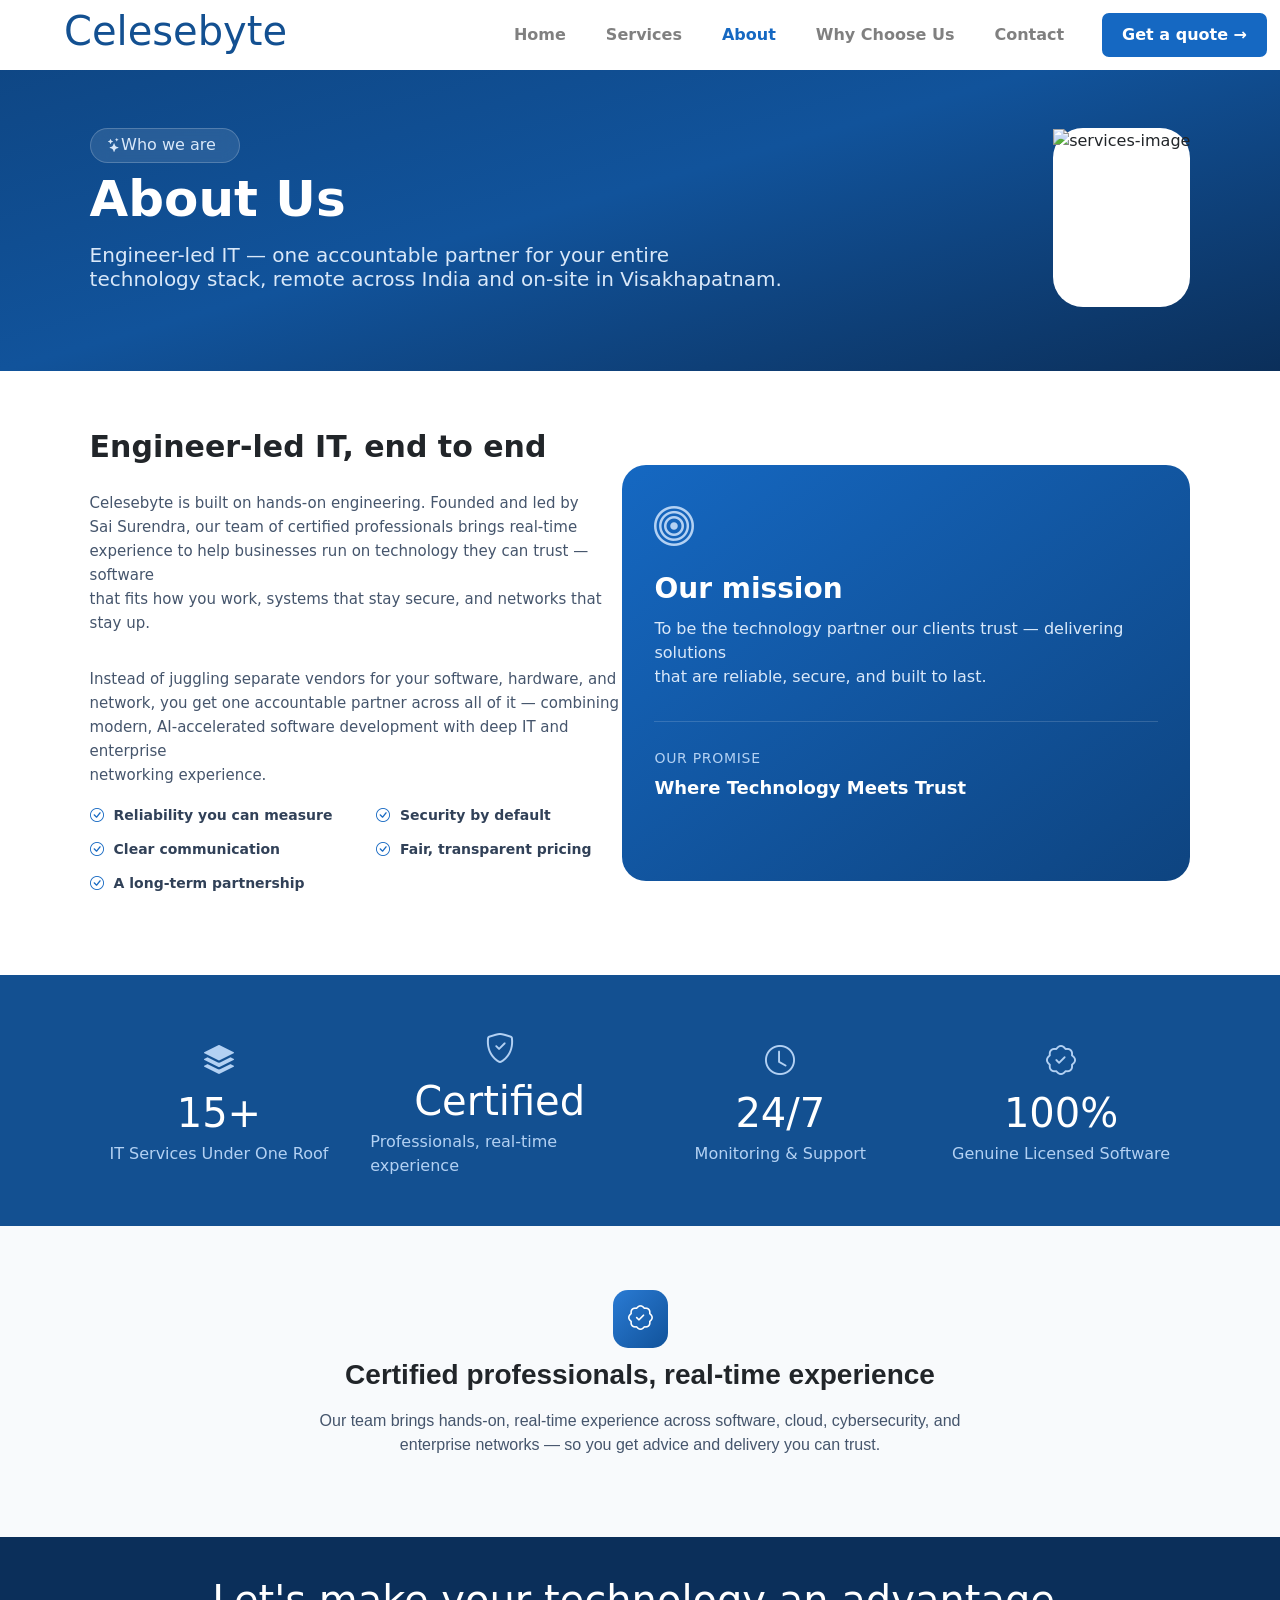
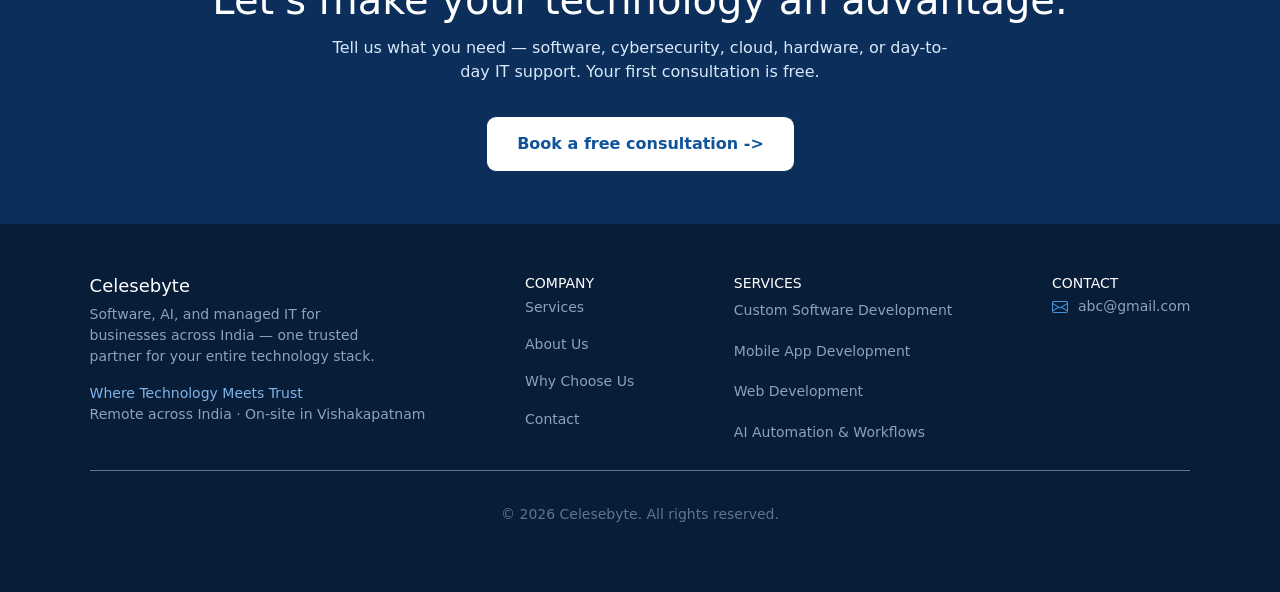
==== template/about.html @ 97312876 "Initial commit - Celesebyte website" ====
<!DOCTYPE html>
<html lang="en">
<head>
    <meta charset="UTF-8">
    <meta name="viewport" content="width=device-width, initial-scale=1.0">
    <title>Celesebyte</title>
    <link rel="stylesheet" href="../static/css/common.css">
    <link rel="stylesheet" href="../static/css/about.css">
    <link rel="stylesheet" href="https://cdnjs.cloudflare.com/ajax/libs/font-awesome/6.7.2/css/all.min.css">
    <link rel="stylesheet" href="https://cdn.jsdelivr.net/npm/bootstrap-icons@1.13.1/font/bootstrap-icons.min.css">
    <link rel="stylesheet" href="https://cdn.jsdelivr.net/npm/bootstrap@5.3.8/dist/css/bootstrap.min.css" >
</head>
<body>
    <!-- Common Navbar -->
    <div id="navbar"></div>
    <section class="about-sec1">
        <div class="what-we-are">
            <div class="about-content">
                <div class="about-us">
                    <i class="bi bi-stars"></i>
                    <h6>Who we are</h6>
                </div>  
                <h1>About Us</h1>
                <p>Engineer-led IT — one accountable partner for your entire <br>technology stack, remote across India and on-site in Visakhapatnam.</p>
            </div>
            <div class="about-image">
                <img src="https://bluerang.in/img/about-team.svg" alt="services-image" height="600vh">
            </div>
        </div>
    </section>
    <section class="about-sec2">
        <div class="about-sec2-whole">
            <div class="normal-content">
                <h3>Engineer-led IT, end to end</h3>
                <p class="about-sec2-p">Celesebyte is built on hands-on engineering. Founded and led by <br>Sai Surendra, our team of certified professionals brings real-time <br>experience to help businesses run on technology they can trust — software <br>that fits how you work, systems that stay secure, and networks that stay up.</p>
                <p class="about-sec2-p2">Instead of juggling separate vendors for your software, hardware, and <br>network, you get one accountable partner across all of it — combining <br>modern, AI-accelerated software development with deep IT and enterprise <br>networking experience.</p>
                <ul class="list-items">
                    <li><i class="bi bi-check-circle"></i><span>Reliability you can measure</span></li>
                    <li><i class="bi bi-check-circle"></i><span>Security by default</span></li>
                    <li><i class="bi bi-check-circle"></i><span>Clear communication</span></li>
                    <li><i class="bi bi-check-circle"></i><span>Fair, transparent pricing</span></li>
                    <li><i class="bi bi-check-circle"></i><span>A long-term partnership</span></li>
                </ul>
            </div>
            <div class="color-content">
                <i class="bi bi-bullseye"></i>
                <h3>Our mission</h3>
                <p class="color-content-p">To be the technology partner our clients trust — delivering solutions <br>that are reliable, secure, and built to last.</p>
                <div class="our-promise">
                    <p class="our-promise-p">OUR PROMISE</p>
                    <p class="our-promise-p1">Where Technology Meets Trust</p>
                </div>
            </div>
        </div>
        
    </section>
    <section class="about-sec3">
        <div class="about-sec3-whole">
            <div class="sec3-items">
                <i class="bi bi-stack sec3-icons"></i>
                <h1>15+</h1>
                <p>IT Services Under One Roof</p>
            </div>
            <div class="sec3-items">
                <i class="bi bi-shield-check sec3-icons"></i>
                <h1>Certified</h1>
                <p>Professionals, real-time experience</p>
            </div>
            <div class="sec3-items">
                <i class="bi bi-clock sec3-icons"></i>
                <h1>24/7</h1>
                <p>Monitoring & Support</p>
            </div>
            <div class="sec3-items">
                <i class="bi bi-patch-check sec3-icons"></i>
                <h1>100%</h1>
                <p>Genuine Licensed Software</p>
            </div>
        </div>
    </section>
    <section class="about-sec4">
        <div class="about-sec4-whole">
            <div class="sec4-icon">
                <i class="bi bi-patch-check"></i>
            </div>
            <h3>Certified professionals, real-time experience</h3>
            <p>Our team brings hands-on, real-time experience across software, cloud, cybersecurity, and <br>enterprise networks — so you get advice and delivery you can trust.</p>
        </div>
    </section>
    <section class="about-sec5">
        <div class="about-sec5-whole">
            <h1>Let's make your technology an advantage.</h1>
            <p>Tell us what you need — software, cybersecurity, cloud, hardware, or day-to-<br>day IT support. Your first consultation is free.</p>
            <a href="contact.html">Book a free consultation -> </a>
        </div>
    </section>
    <!-- Common Footer -->
    <div id="footer"></div>
    <script src="../static/js/common.js"></script>
</body>
---- static/css/common.css ----
.Navbar {
    position: fixed;
    width: 100%;
    z-index: 1000;
    left: 0;
    top: 0;
    background-color: white;
    display: flex;
    flex-direction: row;
    align-items: center;
    justify-content: space-between;
    margin: 0;
    padding: 0;
    box-sizing: border-box;
}

.nav-logo{
    color: #135091;
    display: flex;
    justify-content: flex-end;
    align-items: flex-start;
    font-weight: bold;
    margin-left: 5%;
}

.nav-items {
    list-style: none;
    display: flex;
    flex-direction: row;
    align-items: center;
    justify-content: space-between;
    gap: 10px;
    padding: 10px;
    margin: 0;
}

.nav-items li {
    padding: 0;
    white-space: nowrap;
}

.nav-items li a {
    display: block;
    font-size: 16px;
    color: grey;
    padding: 10px 15px;
    font-weight: 600;
    text-decoration: none;
    white-space: nowrap;
}

.nav-items li a.nav-btn {
    background-color: rgb(21, 104, 194);
    color: rgb(255, 255, 255);
    border-left-color: rgb(255, 255, 255);
    border-left-style: solid;
    border-right-color: rgb(255, 255, 255);
    border-right-style: solid;
    border-top-color: rgb(255, 255, 255);
    border-top-style: solid;
    border-bottom-color: rgb(255, 255, 255);
    border-bottom-style: solid;
    padding: 10px 20px;
    border-radius: 10px;
    margin-left: 10px;
    transition: 0.3s;
}

.nav-items li a.nav-btn:hover{
    background-color: rgba(19, 80, 145);
    color: rgb(255, 255, 255);
    transform: translateY(-5px);
}

.nav-items li a:hover{
    background-color: #72b2f7;
    color: #135091;
    border-radius: 10px;
}

.nav-items li a.active{
    color: rgb(21, 104, 194);
}

/* Hamburger menu */

.menu-toggle {
    display: none;
    background: none;
    border: none;
    color: #135091;
    font-size: 27px;
    cursor: pointer;
    margin-right: 5%;
}

footer{
    background-color: rgb(8, 29, 56);
    padding-top: 4%;
    padding-bottom: 4%;
}

.sec10-whole{
    padding-left: 7%;
    padding-right: 7%;
    display: flex;
    flex-direction: column;
    align-items: center;
}

.sec10-grids{
    display: flex;
    flex-direction: row;
    width: 100%;
    gap: 30px;
    justify-content: space-between;
}

.sec10-grid1{
    display: flex;
    flex-direction: column;
}

.sec10-grid1 h3{
    font-size: 18px;
    color: white;
}

.sec10-grid1 p{
    color: oklch(0.704 0.04 256.788);
    font-size: 14px;
    margin-top: 0px;
}

.sec10-grid1 span{
    color: rgb(128, 179, 234);
    font-size: 14px;
    margin-top: 0px;
}

.sec10-grid2{
    display: flex;
    flex-direction: column;
    text-align: start;
    
}

.sec10-grid2 h3{
    color: white;
    font-size: 14px;
    margin-bottom: 0px;
    display: block;
}

.sec10-grid2 ul{
    list-style-type: none;
    list-style-position: outside;
    display: block;
    padding: 0;
}

.sec10-grid2 li a{
    /* list-style-position: inside; */
    cursor: pointer;
    color: oklch(0.704 0.04 256.788);
    font-size: 14px;
    padding-bottom: 10px;
    line-height: 24px;
    list-style-type: none;
    list-style-position: outside;
    text-decoration: none;
    display: flex;
    flex-direction: column;
    justify-content: flex-start;
    transition: 0.15s;
    margin-top: 3%;
}

.sec10-grid2 li a:hover{
    /* list-style-position: inside; */
    cursor: pointer;
    color: white;
}

.sec10-grid3{
    display: flex;
    flex-direction: column;
    text-align: start;
}

.sec10-grid3 h3{
    color: white;
    font-size: 14px;
    margin-bottom: 0px;
    display: block;
}

.gmail{
    list-style-type: none;
    list-style-position: outside;
    display: flex;
    flex-direction: row;
    margin-top: 3%;
}

.gmail i{
    padding-right: 10px;
    color: rgb(77, 148, 224);
}

.gmail p{
    color: oklch(0.704 0.04 256.788);
    font-size: 14px;
}

.copyrights{
    color: oklch(0.554 0.046 257.417);
    font-size: 14px;
    padding-top: 3%;
    border-top: 1px solid oklch(0.554 0.046 257.417);
    width: 100%;
    text-align: center;
}

/* =================================
   TABLET RESPONSIVE DESIGN
   768px - 1024px
================================= */

@media screen and (max-width: 1024px) {
    /* Navbar */
    /* .nav-logo {
        margin-left: 2%;
    } */

    .nav-logo h1 {
        font-size: 26px;
    }

    .nav-items {
        margin-right: 1%;
        padding: 5px;
    }

    .nav-items li a {
        padding: 8px 10px;
        font-size: 14px;
    }

    .nav-btn {
        padding: 9px 12px;
        font-size: 13px;
    }
    /* Footer */
    .sec10-grids {
        display: grid;
        grid-template-columns: repeat(2, 1fr);
        gap: 30px;
    }
}

/* =================================
   MOBILE RESPONSIVE DESIGN
   480px - 767px
================================= */

@media screen and (max-width: 767px) {
    .Navbar {
        display: flex;
        flex-direction: row;
        justify-content: space-between;
        align-items: center;
        padding: 10px 5%;
        box-sizing: border-box;
    }

    .nav-logo {
        margin-left: 0;
    }

    .nav-logo h1 {
        font-size: 24px;
        margin: 0;
    }

    .menu-toggle {
        display: block;
        margin-left: auto;
        margin-right: 0;
        order: 2;
    }

    .Navbar nav {
        order: 3;
    }

    .nav-items {
        display: none;
        position: absolute;
        top: 100%;
        left: 0;
        width: 100%;
        flex-direction: column;
        align-items: center;
        background-color: white;
        margin: 0;
        padding: 15px 0;
        gap: 15px;
        box-shadow: 0 5px 10px rgba(0,0,0,0.1);
    }

    .nav-items.active {
        display: flex;
    }

    .nav-items li {
        list-style: none;
        width: 100%;
        text-align: center;
    }

    .nav-items li a {
        display: block;
        font-size: 15px;
        padding: 10px;
    }

    .nav-btn {
        margin: 0;
        font-size: 13px;
    }
    /* Footer */
    .sec10-whole {
        padding-left: 5%;
        padding-right: 5%;
    }

    /* Footer on mobile */
    .sec10-grids {
        grid-template-columns: 1fr;
        gap: 25px;
    }

    .sec10-grid1 p,
    .sec10-grid2 li a,
    .gmail p {
        font-size: 12px;
    }

    .copyrights {
        font-size: 12px;
    }
}
---- static/css/about.css ----
.about-sec1{
    background: linear-gradient(to right bottom in oklab, rgb(14, 68, 128) 0%, rgb(17, 83, 155) 50%, rgb(11, 47, 90) 100%);
    padding-left: 7%;
    padding-right: 7%;
    padding-top: 10%;
    padding-bottom: 5%;
}

.what-we-are{
    display: flex;
    flex-direction: row;
    justify-content: space-between;
}

.about-content{
    display: flex;
    flex-direction: column;
    justify-content: center;
}

.about-image{
    background-color: white;
    border-radius: 30px;
}

.about-us{
    display: flex;
    flex-direction: row;
    align-items:start;
    justify-content: start;
    background-color: oklab(0.999994 0.0000455678 0.0000200868 / 0.1);
    border-bottom: 1px solid oklab(0.999994 0.0000455678 0.0000200868 / 0.2);
    border-top: 1px solid oklab(0.999994 0.0000455678 0.0000200868 / 0.2);
    border-left: 1px solid oklab(0.999994 0.0000455678 0.0000200868 / 0.2);
    border-right: 1px solid oklab(0.999994 0.0000455678 0.0000200868 / 0.2);
    backdrop-filter: blur(8px);
    color: rgb(217, 232, 249);
    font-size: 14px;
    font-weight: 500;
    line-height: 20px;
    padding-top: 6px;
    padding-left: 16px;
    border-radius: 20px;
    box-sizing: border-box;
    width: 150px;
}

.about-content h1{
    color: white;
    margin-top: 20px;
    font-size: 50px;
    font-weight: 700;
    line-height: 32px;
} 

.about-content p{
    color: rgb(217, 232, 249);
    display: block;
    margin-top: 20px;
    font-size: 20px;
    line-height: 24px;
    font-weight: 500px;
}

.about-sec2{
    background-color: white;
    padding-left: 7%;
    padding-right: 7%;
    padding-top: 5%;
    padding-bottom: 5%;
}

.about-sec2-whole{
    display: flex;
    flex-direction: row;
    justify-content: space-between;
}

.normal-content{
    display: flex;
    flex-direction: column;
}

.normal-content h3{
    font-size: 30px;
    font-weight: 700;
    line-height: 24px;
}

.about-sec2-p{
    font-size: 15px;
    color: oklch(0.446 0.043 257.281);
    margin-top: 24px;
    line-height: 24px;
}

.about-sec2-p2{
    font-size: 15px;
    color: oklch(0.446 0.043 257.281);
    margin-top: 16px;
    line-height: 24px;
}

.list-items{
    text-decoration: none;
    list-style: none;
    display: grid;
    grid-template-columns: repeat(2,1fr);
    row-gap: 10px;
    column-gap: 40px;
    padding-left: 0px;
}

.list-items li{
    display: flex;
    column-gap: 10px;
    row-gap: 10px   ;
    color: oklch(0.372 0.044 257.287);
    text-decoration: none;
    text-align: left;
    line-height: 24px;
    font-size: 14px;
    font-weight: 600;
}

.list-items li i{
    color: rgb(21, 104, 194);
    font-weight: 900;    
}

.color-content{
    background: linear-gradient(to right bottom in oklab, rgb(21, 104, 194) 0%, rgb(14, 68, 128) 100%);
    border-radius: 24px;
    border-top: 0px solid white;
    border-bottom: 0px solid white;
    border-left: 0px solid white;
    border-right: 0px solid white;
    padding: 32px 32px;
    margin-top: 30px;
    margin-bottom: 30px;
}

.color-content i{
    color: rgb(179, 209, 243);
    font-size: 40px;
}

.color-content h3{
    color: rgb(255, 255, 255);
    margin-top: 16px;
    font-weight: 700;
    line-height: 32px;
}

.color-content-p{
    color: rgb(217, 232, 249);
    line-height: 24px;
    margin-top: 12px;
}

.our-promise{
    color: rgb(255, 255, 255);
    margin-top: 32px;
    padding-top: 24px;
    border-top: 1px solid oklab(0.999994 0.0000455678 0.0000200868 / 0.15);
}

.our-promise-p{
    color: rgb(179, 209, 243);
    font-size: 14px;
    font-weight: 400;
    letter-spacing: 0.7px;
    line-height: 24px;
    margin-bottom: 0px;
}

.our-promise-p1{
    color: white;
    font-size: 18px;
    font-weight: 600;
    line-height: 28px;
    margin-top: 4px;
    margin-bottom: 0px;
}

.about-sec3{
    background-color: rgba(19, 80, 145);
    padding-top: 4%;
    padding-bottom: 3%;
}

.about-sec3-whole{
    display: grid;
    grid-template-columns: repeat(4, 1fr);
    /* margin-top: 5%; */
    gap: 2%;
    /* width: 100%; */
    padding-bottom: 10px;
    padding-left: 7%;
    padding-right: 7%;
}

.sec3-items{
    display: flex;
    flex-direction: column;
    justify-content: center;
    align-items: center;
}

.sec3-icons{
    color: rgb(179, 209, 243);
    font-size: 30px;
    margin-bottom: 0px;
}

.sec3-items h1{
    color: white;
    margin-top: 2%;
    margin-bottom: 0px;
}

.sec3-items p{
    color: rgb(179, 209, 243);
    line-height: 24px;
    font-weight: 500;
    margin-top: 2%;
    margin-bottom: 0px;
}

.about-sec4{
    background-color: oklch(0.984 0.003 247.858);
    padding-bottom: 64px;
    padding-top: 64px;
}

.about-sec4-whole{
    padding-left: 7%;
    padding-right: 7%;
    display: flex;
    flex-direction: column;
    align-items: center;
    text-align: center;
}

.sec4-icon{
    background: linear-gradient(to right bottom in oklab, rgb(42, 123, 212) 0%, rgb(17, 83, 155) 100%);
    border-top: 0px solid white;
    border-right: 0px solid white;
    border-bottom: 0px solid white;
    border-left: 0px solid white;
    color: rgb(255, 255, 255);
    font-size: 25px;
    padding: 10px 15px;
    border-radius: 15px;
    margin-bottom: 0px;
}

.about-sec4-whole h3{
    margin-top: 10px;
    font-family: sans-serif;
    font-weight: 600;
}

.about-sec4-whole p{
    margin-top: 10px;
    font-family: sans-serif;
    color: oklch(0.446 0.043 257.281);
    font-weight: 500;
}

.about-sec5{
   background-color: rgb(11, 47, 90);
   padding-top: 4%;
   padding-bottom: 4%;
}

.about-sec5-whole{
    display: flex;
    flex-direction: column;
    align-items: center;
    padding-left: 7%;
    padding-right: 7%;
}

.about-sec5-whole h1{
    color: white;
    line-height: 24px;
}

.about-sec5-whole p{
    color: rgb(217, 232, 249);
    margin-top: 16px;
    text-align: center;
}

.about-sec5-whole a{
    background-color: white;
    border-top: 1px solid rgb(11, 47, 90);
    border-bottom: 1px solid rgb(11, 47, 90);
    border-left: 1px solid rgb(11, 47, 90);
    border-right: 1px sold rgb(11, 47, 90);
    border-radius: 10px 10px;
    padding: 15px 30px;
    margin-top: 16px;
    color: rgb(17, 83, 155);
    text-decoration: none;
    display: inline-flex;
    font-weight: bold;
    /* transition: 0.3 ease; */
    transition-duration: 0.15s;
}

.about-sec5-whole a:hover{
    transform: translateY(-5px);
}

.about-founder{
    padding-top: 5%;
    padding-bottom: 5%;
    background-color: rgb(255, 255, 255);
}

.founder-whole{
    margin-left: 7%;
    margin-right: 7%;
    padding: 40px 40px;
}

.founder-divide{
    display: flex;
    flex-direction: row;
    align-items: start;
    border-top: 1px solid oklch(0.929 0.013 255.508);
    border-bottom: 1px solid oklch(0.929 0.013 255.508);
    border-left: 1px solid oklch(0.929 0.013 255.508);
    border-right: 1px solid oklch(0.929 0.013 255.508);
    padding: 3% 3%;
    margin-left: 18%;
    margin-right: 18%;
    row-gap: 32px;
    column-gap: 32px;

}

.founder-sec1{
    background: linear-gradient(to right bottom in oklab, rgb(42, 123, 212) 0%, rgb(17, 83, 155) 100%);
    padding: 20px 20px;
    border-radius: 50px;
    color: white;
    font-size: 30px;
    font-weight: 700;
    justify-content: center;
    line-height: 36px;
}
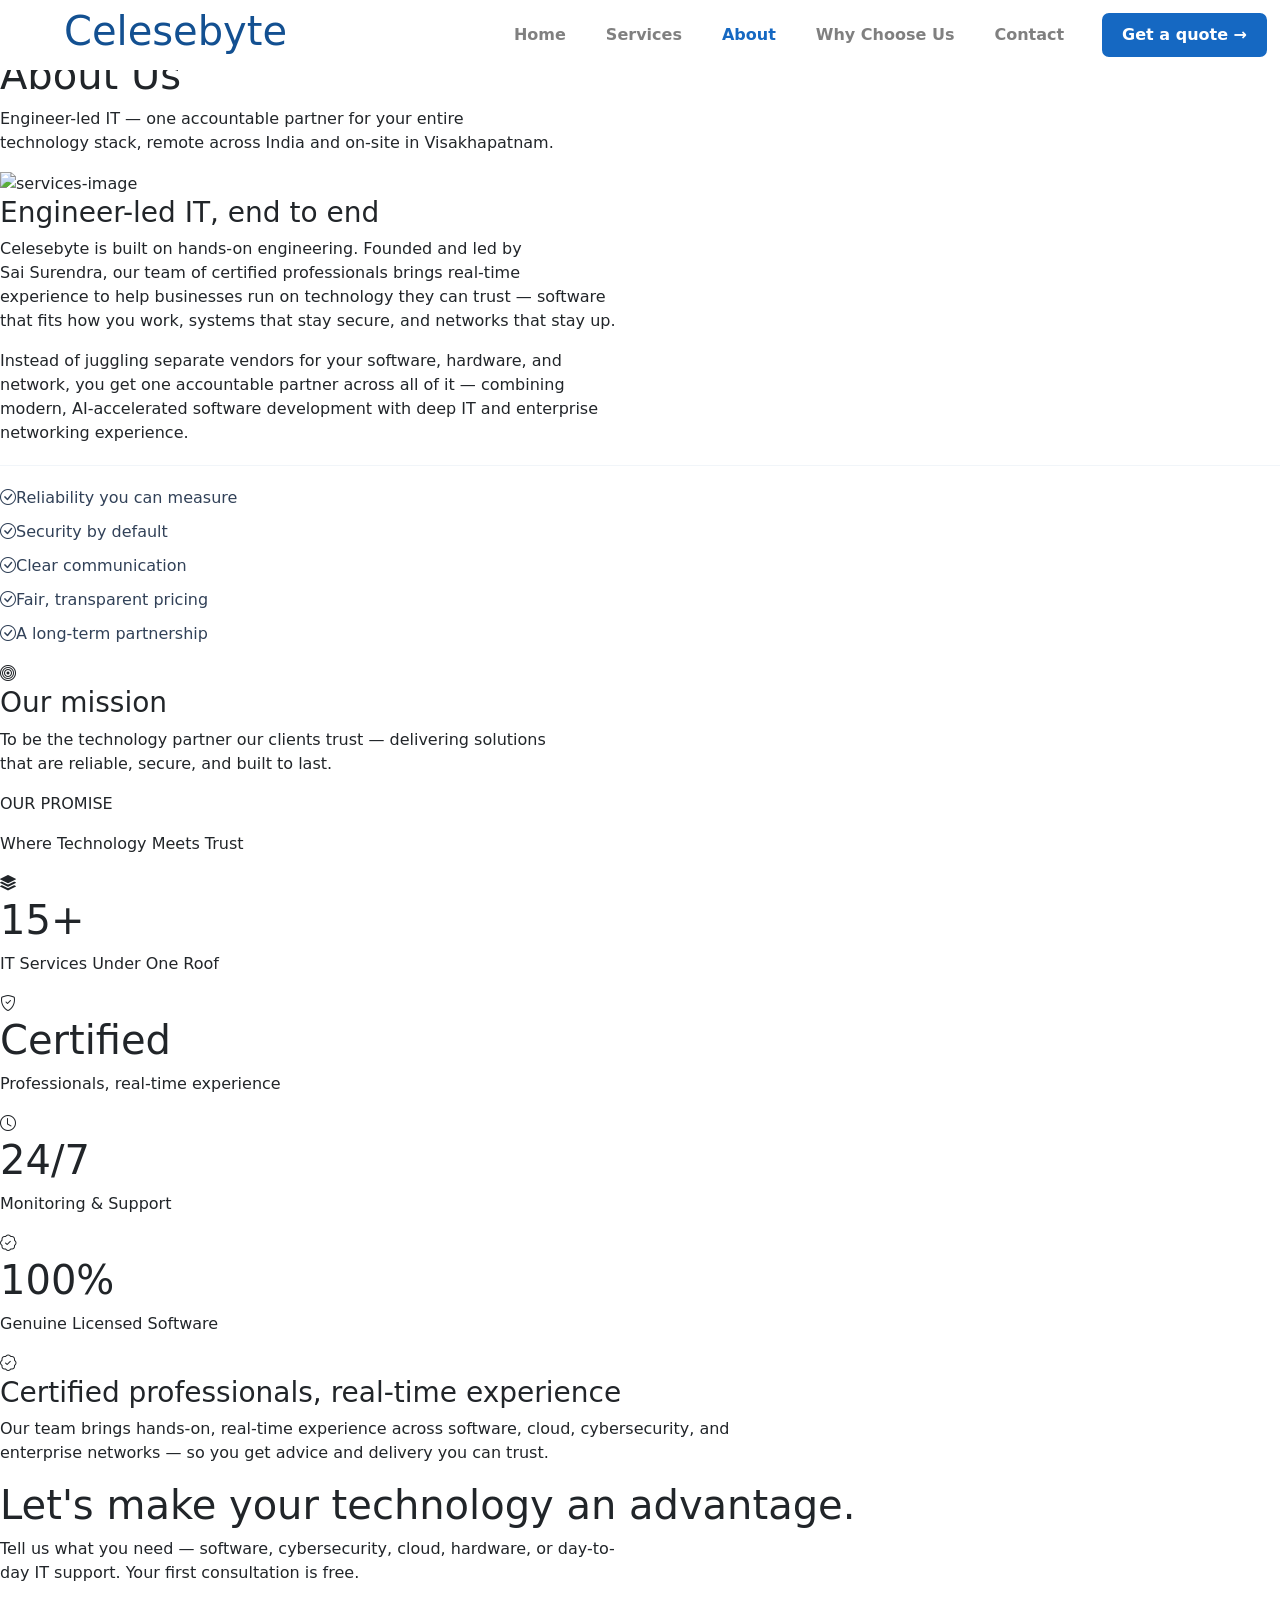
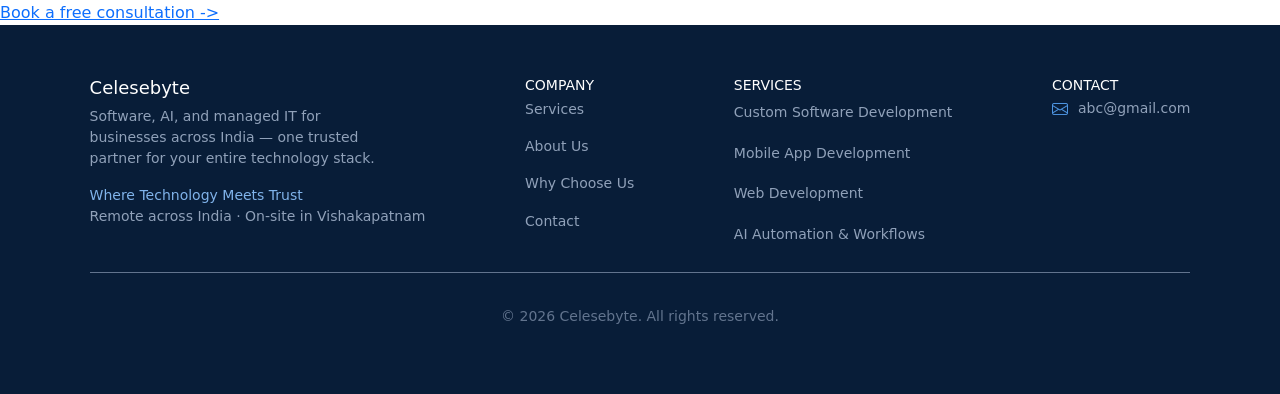
==== commit 412386bf: "Fix static paths for Vercel" ====
--- a/template/about.html
+++ b/template/about.html
@@ -4,8 +4,8 @@
     <meta charset="UTF-8">
     <meta name="viewport" content="width=device-width, initial-scale=1.0">
     <title>Celesebyte</title>
-    <link rel="stylesheet" href="../static/css/common.css">
-    <link rel="stylesheet" href="../static/css/about.css">
+    <link rel="stylesheet" href="static/css/common.css">
+    <link rel="stylesheet" href="static/css/home.css">
     <link rel="stylesheet" href="https://cdnjs.cloudflare.com/ajax/libs/font-awesome/6.7.2/css/all.min.css">
     <link rel="stylesheet" href="https://cdn.jsdelivr.net/npm/bootstrap-icons@1.13.1/font/bootstrap-icons.min.css">
     <link rel="stylesheet" href="https://cdn.jsdelivr.net/npm/bootstrap@5.3.8/dist/css/bootstrap.min.css" >
--- a/template/static/css/common.css
+++ b/template/static/css/common.css
@@ -0,0 +1,353 @@
+.Navbar {
+    position: fixed;
+    width: 100%;
+    z-index: 1000;
+    left: 0;
+    top: 0;
+    background-color: white;
+    display: flex;
+    flex-direction: row;
+    align-items: center;
+    justify-content: space-between;
+    margin: 0;
+    padding: 0;
+    box-sizing: border-box;
+}
+
+.nav-logo{
+    color: #135091;
+    display: flex;
+    justify-content: flex-end;
+    align-items: flex-start;
+    font-weight: bold;
+    margin-left: 5%;
+}
+
+.nav-items {
+    list-style: none;
+    display: flex;
+    flex-direction: row;
+    align-items: center;
+    justify-content: space-between;
+    gap: 10px;
+    padding: 10px;
+    margin: 0;
+}
+
+.nav-items li {
+    padding: 0;
+    white-space: nowrap;
+}
+
+.nav-items li a {
+    display: block;
+    font-size: 16px;
+    color: grey;
+    padding: 10px 15px;
+    font-weight: 600;
+    text-decoration: none;
+    white-space: nowrap;
+}
+
+.nav-items li a.nav-btn {
+    background-color: rgb(21, 104, 194);
+    color: rgb(255, 255, 255);
+    border-left-color: rgb(255, 255, 255);
+    border-left-style: solid;
+    border-right-color: rgb(255, 255, 255);
+    border-right-style: solid;
+    border-top-color: rgb(255, 255, 255);
+    border-top-style: solid;
+    border-bottom-color: rgb(255, 255, 255);
+    border-bottom-style: solid;
+    padding: 10px 20px;
+    border-radius: 10px;
+    margin-left: 10px;
+    transition: 0.3s;
+}
+
+.nav-items li a.nav-btn:hover{
+    background-color: rgba(19, 80, 145);
+    color: rgb(255, 255, 255);
+    transform: translateY(-5px);
+}
+
+.nav-items li a:hover{
+    background-color: #72b2f7;
+    color: #135091;
+    border-radius: 10px;
+}
+
+.nav-items li a.active{
+    color: rgb(21, 104, 194);
+}
+
+/* Hamburger menu */
+
+.menu-toggle {
+    display: none;
+    background: none;
+    border: none;
+    color: #135091;
+    font-size: 27px;
+    cursor: pointer;
+    margin-right: 5%;
+}
+
+footer{
+    background-color: rgb(8, 29, 56);
+    padding-top: 4%;
+    padding-bottom: 4%;
+}
+
+.sec10-whole{
+    padding-left: 7%;
+    padding-right: 7%;
+    display: flex;
+    flex-direction: column;
+    align-items: center;
+}
+
+.sec10-grids{
+    display: flex;
+    flex-direction: row;
+    width: 100%;
+    gap: 30px;
+    justify-content: space-between;
+}
+
+.sec10-grid1{
+    display: flex;
+    flex-direction: column;
+}
+
+.sec10-grid1 h3{
+    font-size: 18px;
+    color: white;
+}
+
+.sec10-grid1 p{
+    color: oklch(0.704 0.04 256.788);
+    font-size: 14px;
+    margin-top: 0px;
+}
+
+.sec10-grid1 span{
+    color: rgb(128, 179, 234);
+    font-size: 14px;
+    margin-top: 0px;
+}
+
+.sec10-grid2{
+    display: flex;
+    flex-direction: column;
+    text-align: start;
+    
+}
+
+.sec10-grid2 h3{
+    color: white;
+    font-size: 14px;
+    margin-bottom: 0px;
+    display: block;
+}
+
+.sec10-grid2 ul{
+    list-style-type: none;
+    list-style-position: outside;
+    display: block;
+    padding: 0;
+}
+
+.sec10-grid2 li a{
+    /* list-style-position: inside; */
+    cursor: pointer;
+    color: oklch(0.704 0.04 256.788);
+    font-size: 14px;
+    padding-bottom: 10px;
+    line-height: 24px;
+    list-style-type: none;
+    list-style-position: outside;
+    text-decoration: none;
+    display: flex;
+    flex-direction: column;
+    justify-content: flex-start;
+    transition: 0.15s;
+    margin-top: 3%;
+}
+
+.sec10-grid2 li a:hover{
+    /* list-style-position: inside; */
+    cursor: pointer;
+    color: white;
+}
+
+.sec10-grid3{
+    display: flex;
+    flex-direction: column;
+    text-align: start;
+}
+
+.sec10-grid3 h3{
+    color: white;
+    font-size: 14px;
+    margin-bottom: 0px;
+    display: block;
+}
+
+.gmail{
+    list-style-type: none;
+    list-style-position: outside;
+    display: flex;
+    flex-direction: row;
+    margin-top: 3%;
+}
+
+.gmail i{
+    padding-right: 10px;
+    color: rgb(77, 148, 224);
+}
+
+.gmail p{
+    color: oklch(0.704 0.04 256.788);
+    font-size: 14px;
+}
+
+.copyrights{
+    color: oklch(0.554 0.046 257.417);
+    font-size: 14px;
+    padding-top: 3%;
+    border-top: 1px solid oklch(0.554 0.046 257.417);
+    width: 100%;
+    text-align: center;
+}
+
+/* =================================
+   TABLET RESPONSIVE DESIGN
+   768px - 1024px
+================================= */
+
+@media screen and (max-width: 1024px) {
+    /* Navbar */
+    /* .nav-logo {
+        margin-left: 2%;
+    } */
+
+    .nav-logo h1 {
+        font-size: 26px;
+    }
+
+    .nav-items {
+        margin-right: 1%;
+        padding: 5px;
+    }
+
+    .nav-items li a {
+        padding: 8px 10px;
+        font-size: 14px;
+    }
+
+    .nav-btn {
+        padding: 9px 12px;
+        font-size: 13px;
+    }
+    /* Footer */
+    .sec10-grids {
+        display: grid;
+        grid-template-columns: repeat(2, 1fr);
+        gap: 30px;
+    }
+}
+
+/* =================================
+   MOBILE RESPONSIVE DESIGN
+   480px - 767px
+================================= */
+
+@media screen and (max-width: 767px) {
+    .Navbar {
+        display: flex;
+        flex-direction: row;
+        justify-content: space-between;
+        align-items: center;
+        padding: 10px 5%;
+        box-sizing: border-box;
+    }
+
+    .nav-logo {
+        margin-left: 0;
+    }
+
+    .nav-logo h1 {
+        font-size: 24px;
+        margin: 0;
+    }
+
+    .menu-toggle {
+        display: block;
+        margin-left: auto;
+        margin-right: 0;
+        order: 2;
+    }
+
+    .Navbar nav {
+        order: 3;
+    }
+
+    .nav-items {
+        display: none;
+        position: absolute;
+        top: 100%;
+        left: 0;
+        width: 100%;
+        flex-direction: column;
+        align-items: center;
+        background-color: white;
+        margin: 0;
+        padding: 15px 0;
+        gap: 15px;
+        box-shadow: 0 5px 10px rgba(0,0,0,0.1);
+    }
+
+    .nav-items.active {
+        display: flex;
+    }
+
+    .nav-items li {
+        list-style: none;
+        width: 100%;
+        text-align: center;
+    }
+
+    .nav-items li a {
+        display: block;
+        font-size: 15px;
+        padding: 10px;
+    }
+
+    .nav-btn {
+        margin: 0;
+        font-size: 13px;
+    }
+    /* Footer */
+    .sec10-whole {
+        padding-left: 5%;
+        padding-right: 5%;
+    }
+
+    /* Footer on mobile */
+    .sec10-grids {
+        grid-template-columns: 1fr;
+        gap: 25px;
+    }
+
+    .sec10-grid1 p,
+    .sec10-grid2 li a,
+    .gmail p {
+        font-size: 12px;
+    }
+
+    .copyrights {
+        font-size: 12px;
+    }
+}
--- a/template/static/css/home.css
+++ b/template/static/css/home.css
@@ -0,0 +1,1581 @@
+body{
+    margin: 0;
+    font-family: sans-serif;
+}
+
+.section1{
+    background-color: #135091;
+    padding-top: 10%;
+    padding-bottom: 5%;
+}
+
+#homepage{
+    display: flex;
+    flex-direction: row;
+    align-items: center;
+    justify-content: space-between;
+    padding-left: 7%;
+    padding-right: 7%;
+    box-sizing: border-box;
+    backdrop-filter: blur(8px);
+}
+
+.home1{
+    display: flex;
+    flex-direction: column;
+    justify-content: space-between;
+}
+
+/* .home11 {
+    display: flex;
+    flex-direction: row;
+    text-align: center;
+    background-color: rgba(19, 80, 145);
+    color: rgb(217, 232, 249);
+    font-size: 14px;
+    font-weight: 450;
+    border: 1px solid white;
+    border-radius: 50px;
+    box-sizing: border-box;
+    width: fit-content;
+    line-height: 20px;
+    padding-left: 16px;
+    padding-right: 16px;
+    padding-top: 1%;
+    padding-bottom: 0; 
+} */
+    /* padding-left: 5%; */
+    /* margin: 10%;  */
+
+
+.home11{
+    display: flex;
+    flex-direction: row;
+    align-items:center;
+    text-align: center;
+    justify-content: start;
+    background-color: oklab(0.999994 0.0000455678 0.0000200868 / 0.1);
+    border-bottom: 1px solid oklab(0.999994 0.0000455678 0.0000200868 / 0.2);
+    border-top: 1px solid oklab(0.999994 0.0000455678 0.0000200868 / 0.2);
+    border-left: 1px solid oklab(0.999994 0.0000455678 0.0000200868 / 0.2);
+    border-right: 1px solid oklab(0.999994 0.0000455678 0.0000200868 / 0.2);
+    backdrop-filter: blur(8px);
+    color: rgb(217, 232, 249);
+    font-size: 14px;
+    font-weight: 500;
+    line-height: 20px;
+    padding-left: 16px;
+    padding-right: 16px;
+    border-radius: 20px;
+    padding-top: 1%;
+    padding-bottom: 0;  
+    width: fit-content;
+}
+
+
+.home12{
+    display: flex;
+    flex-direction: row;
+    align-items: center;
+    margin-top: 3%;
+}
+
+.home12a h1{
+    color: white;
+    font-family: sans-serif;
+    font-size: 60px;
+    font-weight: 700;
+    line-height: 1.1;
+}
+
+/* .home12a h1{
+    margin-top: 3%;
+    margin-bottom: 0;
+} */
+.textcolor{
+    color: rgb(179, 209, 243);
+}
+
+.home13{
+    color:rgb(217, 232, 249);
+    display: block;
+    font-size: 18px;
+    line-height: 28px;
+    margin-top: 0px;
+}
+
+.home13 p{
+    margin-top: 5%;
+    margin-bottom: 0;
+    letter-spacing: 1px;
+}
+.vertical-line {
+    width: 5px;
+    height: 200px;
+    background-color: #72b2f7;
+    border-radius: 5px;
+    margin-right: 5%;
+    margin-top: 2%;
+}
+
+.home14{
+    margin-top: 5%;
+}
+
+.home14 a {
+    display: inline-block;
+    text-decoration: none;
+    text-align: center;
+    cursor: pointer;
+}
+
+.btn14a{
+    background-color: rgb(255, 255, 255);
+    color: rgb(17, 83, 155);
+    cursor: pointer;
+    align-items: center;
+    border-bottom: 0px solid rgb(17, 83, 155);
+    border-top: 0px solid rgb(17, 83, 155);
+    border-left: 0px solid rgb(17, 83, 155);
+    border-right: 0px solid rgb(17, 83, 155);
+    border-radius: 8px;
+    box-shadow: none;
+    /* border-bottom-width: 0px; */
+    column-gap: 8px;
+    font-size: 15px;
+    font-weight: 700;
+    justify-content: center;
+    line-height: 24px;
+    text-decoration: none;
+    padding: 14px 28px;
+    transition: 0.3s;
+    margin-top: 0;
+    margin-bottom: 0;
+    margin-left: 0;
+    margin-right: 2%;
+}
+
+.btn14a:hover {
+    transform: translateY(-5px);
+    background-color: rgb(217, 232, 249);;
+}
+
+.btn14b{
+    align-items: center;
+    background-color: rgb(17, 83, 155);
+    color: rgb(255,255,255);
+    padding: 14px 28px;
+    margin: 0px 0px;
+    border-left-color: rgb(179, 209, 243);
+    border-left-style: solid;
+    border-right-color: rgb(179, 209, 243);
+    border-right-style: solid;
+    border-top-color: rgb(179, 209, 243);
+    border-top-style: solid;
+    border-bottom-color: rgb(179, 209, 243);
+    border-bottom-style: solid;
+    border-radius: 8px 8px;
+    box-shadow: none;
+    column-gap: 8px;
+    font-size: 14px;
+    font-weight: 600;
+    justify-content: center;
+    line-height: 24px;
+    transition: 0.3s;
+
+}
+
+.btn14b:hover{
+    border-left-color: rgb(255, 255, 255);
+    border-left-style: solid;
+    border-right-color: rgb(255, 255, 255);
+    border-right-style: solid;
+    border-top-color: rgb(255, 255, 255);
+    border-top-style: solid;
+    border-bottom-color: rgb(255, 255, 255);
+    border-bottom-style: solid;
+}
+
+.home15{
+    display: inline-flex;
+    margin: 4% 0%;
+}
+
+.home15 p{
+    display: inline-flex;
+    color: rgb(179, 209, 243);
+    font-size: 15px;
+    padding-top: 0;
+    padding-bottom: 0;
+    padding-left: 0;
+    padding-right: 5%;
+}
+
+.home2{
+    display: block;
+    align-items: center;
+}
+
+.home21{
+    background-color: white;
+    border-radius: 30px;
+}
+
+.home22{
+    background-color: white;
+    margin-top: -7%;
+    margin-left: 5%;
+    margin-right: 50%;
+    border-radius:15px;
+    padding: 5px 10px;
+    border-top-color: rgb(255 255 255);
+    border-top-style: solid;
+}
+
+.home22 h5{
+    margin-top: 0;
+    margin-bottom:0;
+    padding-bottom: 0;
+}
+
+.home22 p{
+    margin-top: 0;
+    margin-bottom:0;
+    padding-top: 5px;
+    color: gray;
+    font-size: 12px;
+    font-weight: 400;
+    letter-spacing: 1px;
+    padding-bottom: 5px;
+}
+
+.section2{
+    background-color: rgb(248, 250, 252);
+    display: flex;
+    flex-direction: column;
+    padding-bottom: 5%;
+    padding-left: 7%;
+    padding-right: 7%;
+}
+
+.sec2a{
+    display: grid;
+    grid-template-columns: repeat(4,1fr);
+    column-gap: 20px;
+    margin-top: -5%;
+    margin-bottom: 5%;
+    
+}
+/* .sec2a{
+    display: flex;
+    flex-direction: row;
+    justify-content: space-between;
+    align-items: center;
+    margin-top: -5%;
+    margin-bottom: 5%;
+    gap: 20px;
+} */
+
+.sec2a-cards{
+    height: 250px;
+    display: flex;
+    flex-direction: column;
+    flex: 1;
+    box-sizing: border-box;
+    background-color: rgb(255, 255, 255);
+    border-left-color: rgb(255, 255, 255);
+    border-left-style: solid;
+    border-right-color: rgb(255, 255, 255);
+    border-right-style: solid;
+    border-top-color: rgb(255, 255, 255);
+    border-top-style: solid;
+    border-bottom-color: rgb(255, 255, 255);
+    border-bottom-style: solid;
+    border-radius: 20px 20px;
+    padding-top: 20px;
+    padding-bottom: 20px;
+    padding-left: 20px;
+    padding-right: 20px;
+    transition: 0.3s;
+}
+
+.sec2a-cards:hover{
+    transform: translateY(-5px);
+    box-shadow: 2.5;
+}
+
+.sec2a-icons{
+    background: linear-gradient(to right bottom, rgb(42, 123, 212) , rgb(17, 83, 155));
+    border-top: 0px solid rgb(255 255 255);
+    border-bottom: 0px solid rgb(255 255 255);
+    border-left: 0px solid rgb(255 255 255);
+    border-right: 0px solid rgb(255 255 255);
+    align-items: center;
+    color: white;
+    display: flex;
+    height: 48px;
+    width: 48px;
+    justify-content: center;
+    line-height: 24px;
+    border-radius: 12px;
+    font-size: 25px;
+}
+/* .sec2a-icons{
+    background: linear-gradient(to right bottom, rgb(42, 123, 212) , rgb(17, 83, 155) );
+    border-radius: 10px;
+    margin-right: 80%;
+    padding-top: 10px;
+    padding-bottom: 10px;
+    padding-left:10px;
+    padding-right: 10px;
+}
+
+.icons{
+    color: rgb(255, 255, 255);
+    font-size: 20px;
+    align-items: center;
+    justify-content: center;
+} */
+
+.sec2a-content h2{
+    font-size: 16px;
+    font-weight: 600;
+    padding-bottom: 0px;
+    line-height: 1.5;
+    margin-top: 20px;
+}
+
+.sec2a-content p{
+    font-size: 14px;
+    padding-top: 0px;
+    letter-spacing: 0.3px;
+    line-height: 1.2;
+    margin-top: 6px;
+    color: rgb(69, 85, 108);
+}
+
+.sec2a-content a{
+    color: rgb(17, 83, 155);
+    text-decoration: none;
+    font-size: 15px;
+    font-weight: 600;
+    margin-top: 16px;
+}
+
+.sec2b{
+    display: grid;
+    grid-template-columns: repeat(2,minmax(0,1fr));
+    align-items: center;
+    column-gap: 48px;
+    row-gap: 48px;
+    line-height: 24px;
+}
+
+.sec2b-bg {
+    position: relative;
+    width: 100%;
+    max-width: 450px;
+    justify-self: center;
+    isolation: isolate;
+
+    /* background-color: rgb(217, 232, 249);
+    border-radius: 24px;
+    display: block;
+    line-height: 24px;
+    position: absolute;
+    rotate: -3deg;
+    padding: 5px; */
+    
+}
+
+ .sec2b-bg::before {
+    content: "";
+    position: absolute;
+    inset: 0;
+    background-color: rgb(217, 232, 249);
+    border-radius: 24px;
+    transform: rotate(-3deg);
+    z-index: 0;
+} 
+
+.sec2b-img {
+    position: relative;
+    z-index: 1;
+    background-color: white;
+    border-radius: 24px;
+    border-top: 0px solid oklch(0.372 0.044 257.287);
+    border-bottom: 0px solid oklch(0.372 0.044 257.287);
+    border-left: 0px solid oklch(0.372 0.044 257.287);
+    border-right: 0px solid oklch(0.372 0.044 257.287);
+    box-sizing: border-box;
+    color: oklch(0.372 0.044 257.287);
+    display: block;
+    line-height: 24px;
+    padding: 24px 24px;
+    box-shadow: 0 15px 25px rgba(0, 0, 0, 0.12);
+}
+
+.sec2b-img img {
+    height: auto;
+    line-height: 24px;
+    width: 100%;
+    display: block;
+}
+
+.about-heading{
+    align-items: center;
+    border-bottom: 0px solid rgb(17, 83, 155);
+    border-top: 0px solid rgb(17, 83, 155);
+    border-left: 0px solid rgb(17, 83, 155);
+    border-right: 0px solid rgb(17, 83, 155);
+    background-color: rgb(238, 245, 252);
+    color: rgb(17, 83, 155);
+    column-gap: 8px;
+    row-gap: 8px;
+    padding: 10px;
+    border-radius: 20px;
+    display: inline-block;
+    margin: 0px 0px;
+    padding-bottom: 6px;
+    padding-top: 6px;
+    padding-left: 16px;
+    padding-right: 16px;
+    font-size: 14px;
+}
+
+.about-h1{
+    font-weight: 700;
+    font-size: 30px;
+    line-height: 40px;
+    padding-bottom: 0px;
+    margin-bottom: 0px;
+    margin-top: 16px;
+    margin-left: 0px;
+    margin-right: 0px;
+}
+
+.about-p{
+    color: oklch(0.446 0.043 257.281);
+    display: block;
+    font-size: 12px;
+    font-weight: 500;
+    line-height: 24px;
+    letter-spacing: 1px;
+    padding: 0px 0px;
+    margin-top: 16px;
+    margin-bottom: 0px;
+    margin-left: 0px;
+    margin-right: 0px;
+}
+
+.combine-sets{    
+    display: grid;
+    /* column-gap: 20px;
+    row-gap: 20px; */
+    grid-template-columns: repeat(2,1fr);
+    grid-template-rows: repeat(2,1fr);
+    line-height: 24px;
+    margin-top: 32px;
+    /* flex-direction: column; */
+}
+
+.set{
+    display: flex;
+    align-items: flex-start;
+    /* column-gap: 12px;
+    row-gap: 12px; */
+    line-height: 24px;
+}
+
+.set-icons{
+    align-items: center;
+    background-color: rgb(238, 245, 252);
+    color: rgb(21, 104, 194);
+    display: flex;
+    height: 40px;
+    width: 40px;
+    justify-content: center;
+    line-height: 24px;
+    border-radius: 12px;
+    /* font-size: 20px;
+    padding-top: 10px;
+    padding-bottom: 10px;
+    padding-left: 10px;
+    padding-right: 10px;
+    margin-right: 10px;
+    border-radius: 10px; */
+} 
+
+.set-icons i{
+    color: rgb(21, 104, 194);
+    display: block;
+    height: 20px;
+    width: 20px;
+    line-height: 24px;
+}
+
+.p1{
+    color: oklch(0.208 0.042 265.755);
+    display: block;
+    font-weight: 600;
+    line-height: 24px;
+    margin-bottom: 0px;
+}
+
+.p2{
+    color: oklch(0.446 0.043 257.281);
+    display: block;
+    font-size: 14px;
+    line-height: 20px;
+    margin-top: 3px;
+}
+
+.about-btn{
+    display: flex;
+    flex-direction: row;
+    align-items: center;
+    margin-top: 36px;
+}
+
+.contact-btn {
+    background-color: rgb(21, 104, 194);
+    color: rgb(255, 255, 255);
+    border-left-color: rgb(255, 255, 255);
+    border-left-style: solid;
+    border-right-color: rgb(255, 255, 255);
+    border-right-style: solid;
+    border-top-color: rgb(255, 255, 255);
+    border-top-style: solid;
+    border-bottom-color: rgb(255, 255, 255);
+    border-bottom-style: solid;
+    padding: 15px 30px;
+    border-radius: 10px;
+    margin-left: 10px;
+    transition: 0.3s;
+    font-size: 15px;
+    font-weight: bold;
+    line-height: 1.2;
+    letter-spacing: 0.5px;
+    margin-right: 20px;
+    text-decoration: none;
+    
+}
+
+.contact-btn:hover{
+    background-color: rgba(19, 80, 145);
+    transform: translateY(-5px);
+}
+
+.call-icon{
+    background-color: rgb(238, 245, 252);
+    color: rgb(17, 83, 155);
+    font-size: 20px;
+    padding-top: 10px;
+    padding-bottom: 10px;
+    padding-left: 10px;
+    padding-right: 10px;
+    margin-right: 10px;
+    border-radius: 20px;
+}
+
+.call-contact{
+    display: flex;
+    flex-direction: column;
+}
+
+.call-contact p{
+    color:  rgb(71, 85, 105);
+    font-size: 12px;
+    margin-bottom: 0px;
+}
+
+.call-contact h4{
+    font-size: 18px;
+    margin-top: 0px;
+}
+
+.section3{
+    background-color: rgb(255, 255, 255);
+    padding-top: 3%;
+    padding-bottom: 3%;
+    /* padding-top: 1%;
+    padding-bottom: 4%;
+    margin: 0% 8%; */
+}
+
+.sec3-whole{
+    display: flex;
+    flex-direction: column;
+    text-align: center;
+    align-items: center;
+    padding-left: 7%;
+    padding-right: 7%;
+    /* margin-top: 3%; */
+}
+
+.sec3-head4{
+    font-size: 14px;
+    letter-spacing: 0.7px;
+    font-weight: 600;
+    line-height: 20px;
+    text-align: center;
+    color: rgb(21, 104, 194);
+}
+
+.sec3-head1{
+    color: oklch(0.208 0.042 265.755);
+    font-size: 36px;
+    font-weight: 700;
+    display: block;
+    line-height: 40px;
+    text-align: center;
+}
+
+.sec3-p{
+    color: oklch(0.446 0.043 257.281);
+    display: block;
+    font-size: 18px;
+    line-height: 28px;
+    margin-top: 16px;
+    text-align: center;
+}
+
+.sec3-4sets{
+    display: grid;
+    grid-template-columns: repeat(2, 1fr);
+    gap: 25px;
+    margin: 2% 0%;
+}
+.sec3-1set{
+    background-color: white;
+    border-top: 2px solid rgb(179, 209, 243);
+    border-bottom: 2px solid rgb(179, 209, 243);
+    border-left: 2px solid rgb(179, 209, 243);
+    border-right: 2px solid rgb(179, 209, 243);
+    display: flex;
+    flex-direction: column;
+    align-items: start;
+    border-radius: 20px;
+    padding-top: 30px;
+    padding-bottom: 30px;
+    padding-left: 30px;
+    padding-right: 30px;
+    line-height: 1.6;
+}
+
+.sec3-1set2{
+    background-color: white;
+    border-top: 2px solid oklch(0.929 0.013 255.508);
+    border-bottom: 2px solid oklch(0.929 0.013 255.508);
+    border-left: 2px solid oklch(0.929 0.013 255.508);
+    border-right: 2px solid oklch(0.929 0.013 255.508);
+    display: flex;
+    flex-direction: column;
+    align-items: start;
+    border-radius: 20px;
+    padding-top: 30px;
+    padding-bottom: 30px;
+    padding-left: 30px;
+    padding-right: 30px;
+    line-height: 1.6;
+} 
+
+.sec3-1set3{
+    background-color: white;
+    border-top: 2px solid oklch(0.929 0.013 255.508);
+    border-bottom: 2px solid oklch(0.929 0.013 255.508);
+    border-left: 2px solid oklch(0.929 0.013 255.508);
+    border-right: 2px solid oklch(0.929 0.013 255.508);
+    display: flex;
+    flex-direction: column;
+    align-items: start;
+    border-radius: 20px;
+    padding-top: 30px;
+    padding-bottom: 30px;
+    padding-left: 30px;
+    padding-right: 30px;
+    line-height: 1.6;
+} 
+
+.sec3-1set4{
+    background-color: white;
+    border-top: 2px solid oklch(0.929 0.013 255.508);
+    border-bottom: 2px solid oklch(0.929 0.013 255.508);
+    border-left: 2px solid oklch(0.929 0.013 255.508);
+    border-right: 2px solid oklch(0.929 0.013 255.508);
+    display: flex;
+    flex-direction: column;
+    align-items: start;
+    border-radius: 20px;
+    padding-top: 30px;
+    padding-bottom: 30px;
+    padding-left: 30px;
+    padding-right: 30px;
+    line-height: 1.6;
+} 
+
+.sec3-1set span{
+    background-color: rgb(238, 245, 252);
+    color: rgb(17, 83, 155);
+    display: flex; 
+    align-items: center; 
+    box-sizing: border-box;
+    column-gap: 4px;
+    font-size: 12px;
+    font-weight: 600;
+    letter-spacing: 0.3px;
+    line-height: 16px;
+    margin-bottom: 12px;
+    padding: 4px 12px;
+    text-transform: uppercase;
+    border-radius: 10px;
+}
+
+.sec3-1set span i {
+    color: rgb(17, 83, 155);
+    display: block;
+    font-size: 12px;
+    font-weight: 600;
+    height: 14px;
+    width: 14px;
+    letter-spacing: 0.3px;
+    line-height: 16px;
+
+}
+.sec3heads{
+    margin-top: 5px;
+    margin-bottom: 0px;
+    text-align: left;
+    
+}
+
+.sec3para{
+    color: rgb(71, 85, 105);
+    font-size: 14px;
+    margin-top: 8px;
+    margin-bottom: 0px;
+    text-align: left;
+}
+
+.list-items{
+    border-top: 1px solid oklch(0.968 0.007 247.896);
+    border-bottom: 0px solid oklch(0.968 0.007 247.896);
+    border-left: 0px solid oklch(0.968 0.007 247.896);
+    border-right: 0px solid oklch(0.968 0.007 247.896);
+    color: oklch(0.372 0.044 257.287);
+    display: block;
+    line-height: 24px;
+    list-style-position: outside;
+    list-style-type: none;
+    margin-top: 20px;
+    padding-top: 20px;
+    padding-left: 0px;
+}
+
+.list-items li{
+    box-sizing: border-box;
+    color: oklch(0.372 0.044 257.287);
+    display: list-item;
+    line-height: 24px;
+    list-style-position: outside;
+    list-style-type: none;
+    margin-bottom: 10px;
+    align-items: start;
+}
+
+.list-items li a{
+    align-items: center;
+    box-sizing: border-box;
+    color: oklch(0.372 0.044 257.287);
+    column-gap: 10px;
+    cursor: pointer;
+    display: flex;
+    font-size: 14px;
+    line-height: 20px;
+    list-style-position: outside;
+    list-style-type: none;
+    row-gap: 10px;
+    transition-duration: 0.1s;
+    text-decoration-line: none;
+    text-decoration-style: solid;
+}
+
+.list-items li a i{
+    box-sizing: border-box;
+    color: rgb(21, 104, 194);
+    cursor: pointer;
+    display: block;
+    font-size: 14px;
+    height: 16px;
+    line-height: 20px;
+    list-style-position: outside;
+    list-style-type: none;
+    width: 16px;
+}
+.list-items li a:hover{
+    color: rgb(21, 104, 194);
+}
+
+.section4{
+    background-color: oklch(0.984 0.003 247.858);
+    padding-top: 3%;
+    padding-bottom: 3%;
+    /* padding-top: 10px;
+    padding-bottom: 5%;
+    margin: 0% 8%; */
+}
+
+.sec4-whole{
+    display: flex;
+    flex-direction: column;
+    text-align: center;
+    padding-left: 7%;
+    padding-right: 7%;
+    /* width: 100%; */
+}
+
+.sec4-sets{
+    display: grid;
+    grid-template-columns: repeat(3, 1fr);
+    gap: 20px;
+    margin-top: 20px;
+}
+
+.no-color-card{
+    background-color: rgb(255, 255, 255);
+    border-top: 1px solid oklch(0.929 0.013 255.508);
+    border-bottom: 1px solid oklch(0.929 0.013 255.508);
+    border-left: 1px solid oklch(0.929 0.013 255.508);
+    border-right: 1px solid oklch(0.929 0.013 255.508);
+    border-radius: 20px 20px;
+}
+
+.color-card{
+    background-color: rgb(255, 255, 255);
+    border-top: 2px solid rgb(179, 209, 243);
+    border-bottom: 2px solid rgb(179, 209, 243);
+    border-left: 2px solid rgb(179, 209, 243);
+    border-right: 2px solid rgb(179, 209, 243);
+    border-radius: 20px 20px;
+}
+
+.inside-card{
+   text-align: start;
+   padding-bottom: 32px;
+   padding-left: 32px;
+   padding-right: 32px;
+   padding-top: 32px;
+}
+
+.inside-card h3{
+    margin-bottom: 0px;
+}
+
+.inside-card p{
+    margin-top: 3%;
+    color: oklch(0.554 0.046 257.417);
+    font-size: 14px;
+    margin-bottom: 0px;
+    line-height: 20px;
+}
+
+.tick{
+    color: rgb(21, 104, 194);
+    padding-right: 10px;
+}
+
+.inside-card ul{
+    list-style-type: none;
+    margin-top: 24px;
+    padding-left: 0px;
+}
+
+.inside-card li{
+    color: oklch(0.372 0.044 257.287);
+    font-size: 14px;
+    padding-bottom: 10px;
+    line-height: 24px;
+    font-weight: 500;
+    /* column-gap: 10px;
+    row-gap: 10px; */
+    /* align-items: flex-start; */
+}
+
+.normal-a{
+    background-color: rgb(255, 255, 255);
+    color: oklch(0.372 0.044 257.287);
+    border-top: 1px solid oklch(0.929 0.013 255.508);
+    border-bottom: 1px solid oklch(0.929 0.013 255.508);
+    border-left: 1px solid oklch(0.929 0.013 255.508);
+    border-right: 1px solid oklch(0.929 0.013 255.508);
+    padding: 12px 30px;
+    transition: all 0.3s ease;
+    border-radius: 10px;
+    display: flex;
+    justify-content: center;
+    line-height: 24px;
+    font-weight: 600;
+    text-decoration: none;
+}
+
+.normal-a:hover{
+    border-top: 1px solid rgb(21, 104, 194);
+    border-bottom: 1px solid rgb(21, 104, 194);
+    border-left: 1px solid rgb(21, 104, 194);
+    border-right: 1px solid rgb(21, 104, 194);
+    color: rgb(21, 104, 194);
+    transform: translateY(-5px);
+    
+}
+
+.special-a{
+    background-color: rgb(21, 104, 194);
+    color: rgb(255, 255, 255);
+    border-top: 1px solid rgb(255, 255, 255);
+    border-bottom: 1px solid rgb(255, 255, 255);
+    border-left: 1px solid rgb(255, 255, 255);
+    border-right: 1px solid rgb(255, 255, 255);
+    padding: 15px 30px;
+    transition: all 0.3s ease;
+    border-radius: 10px;
+    display: flex;
+    justify-content: center;
+    align-items: center;
+    text-decoration: none;
+    line-height: 24px;
+    font-weight: 600;
+    cursor: pointer;
+}
+
+.special-a:hover{
+    background-color: rgba(19, 80, 145);
+    border-color: rgb(19, 80, 145);
+    transform: translateY(-5px);
+}
+
+/* .inside-card h4{
+    display: flex;
+    flex-direction: column;
+    align-items: center;
+    text-align: center;
+    background-color: rgb(21, 104, 194);
+    color: white;
+    margin-bottom: 12%;
+    margin-left: 30%;
+    margin-right: 30%;
+    padding-top: 5px;
+    padding-bottom: 5px;
+    border-radius: 10px;
+} */
+
+.last-p{
+    margin-top: 3%;
+    color: grey;
+    font-size: 14px;
+    font-weight: 500;
+}
+
+.last-p a{
+    color: rgb(21, 104, 194);
+    text-decoration: none;
+    cursor: pointer;
+    font-size: 14px;
+    font-weight: 600;
+    line-height: 20px;
+    text-align: center;
+}
+
+.section5{
+    background-color: rgb(255, 255, 255);
+    padding-top: 3%;
+    padding-bottom: 3%;
+    /* padding-top: 4%;
+    padding-bottom: 4%;
+    padding-left: 7%;
+    padding-right: 7%; */
+}
+
+.sec5-whole{
+    display: flex;
+    flex-direction: column;
+    align-items: center;
+    padding-left: 7%;
+    padding-right: 7%;
+    /* margin-top: 3%; */
+    /* margin-bottom: 3%; */
+}
+
+/* .sec5-whole h4{
+    color: rgb(21, 104, 194);
+    margin-bottom: 0px;
+    font-size: 600;
+}
+
+.sec5-whole h1{
+    margin-top: 1%;
+    text-align: center;
+    margin-bottom: 0px;
+} */
+
+.sec5-sets{
+    display: grid;
+    grid-template-columns: repeat(3, 1fr);
+    margin-top: 56px;
+    gap: 2%;
+    width: 100%;
+}
+
+.sec5-cards{
+    background-color: white;
+    border-top: 1px solid oklch(0.929 0.013 255.508);
+    border-bottom: 1px solid oklch(0.929 0.013 255.508);
+    border-left: 1px solid oklch(0.929 0.013 255.508);
+    border-right: 1px solid oklch(0.929 0.013 255.508);
+    padding-left: 28px;
+    padding-right: 28px;
+    padding-top: 28px;
+    padding-bottom: 28px;
+    border-radius: 20px;
+}
+
+.sec5-icons{
+    background: linear-gradient(to right bottom, rgb(42, 123, 212) , rgb(17, 83, 155));
+    border-top: 0px solid rgb(255 255 255);
+    border-bottom: 0px solid rgb(255 255 255);
+    border-left: 0px solid rgb(255 255 255);
+    border-right: 0px solid rgb(255 255 255);
+    align-items: center;
+    color: white;
+    display: flex;
+    height: 56px;
+    width: 56px;
+    justify-content: center;
+    line-height: 24px;
+    border-radius: 12px;
+    font-size: 25px;
+}
+
+.number{
+    display: flex;
+    flex-direction: row;
+    justify-content: space-between;
+}
+
+.number h1{
+    font-size: 40px;
+    color: oklch(0.968 0.007 247.896);
+}
+
+.sec5-cards h3{
+    color: black;
+    font-weight: 600;
+    margin-top: 20px;
+}
+
+.sec5-cards p{
+    color: oklch(0.446 0.043 257.281);
+    font-size: 14px;
+    line-height: 1.5;
+    margin-top: 8px;
+}
+
+
+.section6{
+    background-color: oklch(0.984 0.003 247.858);
+    padding-top: 3%;
+    padding-bottom: 3%;
+}
+
+.sec6-sets{
+    display: grid;
+    grid-template-columns: repeat(3, 1fr);
+    box-sizing: border-box;
+    color: oklch(0.372 0.044 257.287);
+    column-gap: 24px;
+    line-height: 24px;
+    margin-top: 56px;
+    row-gap: 24px;
+    width: 100%;
+    padding-bottom: 10px;
+}
+
+.sec6-cards{
+    background-color: white;
+    box-sizing: border-box;
+    line-height: 24px;
+    color: oklch(0.372 0.044 257.287);
+    column-gap: 24;
+    border-top: 0px solid oklch(0.372 0.044 257.287);
+    border-bottom: 0px solid oklch(0.372 0.044 257.287);
+    border-left: 0px solid oklch(0.372 0.044 257.287);
+    border-right: 0px solid oklch(0.372 0.044 257.287);
+    padding-left: 28px;
+    padding-right: 28px;
+    padding-top: 28px;
+    padding-bottom: 28px;
+    border-radius: 16px;
+}
+
+.sec5-whole a{
+    text-decoration: none;
+    color: rgb(21, 104, 194);
+    font-weight: 600;
+    line-height: 1.2;
+    padding-top: 3%;
+    transition: 0.3s;
+}
+
+.sec5-whole a:hover{
+    color: rgba(19, 80, 145);
+}
+
+.sec6-cards h3{
+    color: oklch(0.372 0.044 257.287);
+    box-sizing: border-box;
+    display: block;
+    font-size: 18px;
+    font-weight: 600;
+    line-height: 28px;
+    margin-top: 20px;
+
+}
+
+.sec6-cards p{
+    color: oklch(0.446 0.043 257.281);
+    display: block;
+    font-size: 14px;
+    line-height: 20px;
+    margin-top: 8px;
+}
+
+.section8{
+    background-color: rgba(19, 80, 145);
+    padding-top: 4%;
+    padding-bottom: 3%;
+}
+
+.sec8-whole{
+    display: grid;
+    grid-template-columns: repeat(4, 1fr);
+    /* margin-top: 5%; */
+    gap: 2%;
+    /* width: 100%; */
+    padding-bottom: 10px;
+    padding-left: 7%;
+    padding-right: 7%;
+}
+
+.sec8-items{
+    display: flex;
+    flex-direction: column;
+    justify-content: center;
+    align-items: center;
+}
+
+.sec8-icons{
+    color: rgb(179, 209, 243);
+    font-size: 30px;
+    margin-bottom: 0px;
+}
+
+.sec8-items h1{
+    color: white;
+    margin-top: 2%;
+    margin-bottom: 0px;
+}
+
+.sec8-items p{
+    color: rgb(179, 209, 243);
+    line-height: 24px;
+    margin-top: 2%;
+    margin-bottom: 0px;
+}
+
+.section9{
+   background-color: rgb(11, 47, 90);
+   padding-top: 4%;
+   padding-bottom: 4%;
+}
+
+.sec9-whole{
+    display: flex;
+    flex-direction: column;
+    align-items: center;
+    padding-left: 7%;
+    padding-right: 7%;
+}
+
+.sec9-whole h1{
+    color: white;
+    line-height: 24px;
+}
+
+.sec9-whole p{
+    color: rgb(217, 232, 249);
+    margin-top: 16px;
+    text-align: center;
+}
+
+.sec9-whole a{
+    background-color: white;
+    border-top: 1px solid rgb(11, 47, 90);
+    border-bottom: 1px solid rgb(11, 47, 90);
+    border-left: 1px solid rgb(11, 47, 90);
+    border-right: 1px sold rgb(11, 47, 90);
+    border-radius: 10px 10px;
+    padding: 15px 30px;
+    margin-top: 16px;
+    color: rgb(17, 83, 155);
+    text-decoration: none;
+    display: inline-flex;
+    font-weight: bold;
+    /* transition: 0.3 ease; */
+}
+
+.sec9-whole a:hover{
+    color: rgb(42, 123, 212);
+    transform: translateY(-5px);
+}
+
+/* =================================
+   TABLET RESPONSIVE DESIGN
+   768px - 1024px
+================================= */
+
+@media screen and (max-width: 1024px) {
+
+    
+
+    /* Home section */
+    #homepage {
+        padding-left: 4%;
+        padding-right: 4%;
+        gap: 20px;
+    }
+
+    .home12a {
+        font-size: 28px;
+    }
+
+    .home13 {
+        font-size: 15px;
+    }
+
+    .home2 {
+        width: 48%;
+    }
+
+    .home21 img {
+        width: 100%;
+        height: auto;
+    }
+
+    .vertical-line {
+        height: 190px;
+    }
+
+    /* Service cards */
+    .sec2a {
+        display: grid;
+        grid-template-columns: repeat(2, 1fr);
+        gap: 20px;
+    }
+
+    .sec2a-cards {
+        height: 230px;
+    }
+
+    /* About section */
+    .sec2b {
+        gap: 25px;
+        align-items: center;
+    }
+
+    .sec2b-img img {
+        width: 350px;
+        max-width: 100%;
+    }
+
+    .about-h1 {
+        font-size: 28px;
+    }
+
+    .about-p {
+        font-size: 14px;
+    }
+
+    .set {
+        margin-right: 3%;
+    }
+
+    .set h4 {
+        font-size: 15px;
+    }
+
+    .set p {
+        font-size: 13px;
+    }
+
+    /* Services */
+    .sec3-4sets {
+        gap: 15px;
+    }
+
+    .sec3-1set,
+    .sec3-1set2,
+    .sec3-1set3,
+    .sec3-1set4 {
+        padding: 20px;
+    }
+
+    /* Pricing */
+    .sec4-sets {
+        grid-template-columns: repeat(2, 1fr);
+    }
+
+    /* Work process */
+    .sec5-sets {
+        grid-template-columns: repeat(2, 1fr);
+        gap: 20px;
+    }
+
+    /* Why choose us */
+    .sec6-sets {
+        grid-template-columns: repeat(2, 1fr);
+        gap: 20px;
+    }
+
+    /* Statistics */
+    .sec8-whole {
+        grid-template-columns: repeat(2, 1fr);
+        row-gap: 30px;
+    }
+}
+
+
+
+/* =================================
+   MOBILE RESPONSIVE DESIGN
+   480px - 767px
+================================= */
+
+@media screen and (max-width: 767px) {
+
+    /* Home section */
+    .section1 {
+        padding-top: 160px;
+        padding-bottom: 40px;
+    }
+
+    #homepage {
+        flex-direction: column;
+        padding-left: 5%;
+        padding-right: 5%;
+        align-items: flex-start;
+    }
+
+    .home1 {
+        width: 100%;
+    }
+
+    .home12a {
+        font-size: 25px;
+    }
+
+    .vertical-line {
+        height: 150px;
+        width: 4px;
+        margin-right: 15px;
+    }
+
+    .home13 {
+        font-size: 14px;
+        line-height: 24px;
+    }
+
+    .home14 {
+        display: flex;
+        flex-wrap: wrap;
+        gap: 10px;
+    }
+
+    .btn14a,
+    .btn14b {
+        font-size: 12px;
+        padding: 10px 15px;
+        margin: 0;
+    }
+
+    .home15 {
+        flex-wrap: wrap;
+        gap: 5px 15px;
+    }
+
+    .home15 p {
+        font-size: 12px;
+        padding-right: 0;
+    }
+
+    .home2 {
+        width: 100%;
+        margin-top: 30px;
+    }
+
+    .home21 img {
+        width: 100%;
+        height: auto;
+    }
+
+    .home22 {
+        margin-right: 35%;
+    }
+
+    /* Section 2 */
+    .section2 {
+        padding-left: 5%;
+        padding-right: 5%;
+    }
+
+    .sec2a {
+        grid-template-columns: 1fr;
+        margin-top: 0;
+        gap: 15px;
+    }
+
+    .sec2a-cards {
+        width: 100%;
+        height: auto;
+        min-height: 200px;
+    }
+
+    .sec2a-icons {
+        margin-right: auto;
+    }
+
+    .sec2b {
+        flex-direction: column;
+        gap: 35px;
+    }
+
+    .sec2b-bg {
+        width: 100%;
+    }
+
+    .sec2b-img img {
+        width: 100%;
+        height: auto;
+    }
+
+    .sec2b-content {
+        width: 100%;
+    }
+
+    .about-h1 {
+        font-size: 27px;
+    }
+
+    .about-p {
+        font-size: 14px;
+        line-height: 23px;
+    }
+
+    .double-sets {
+        flex-direction: column;
+        align-items: flex-start;
+    }
+
+    .set {
+        margin: 10px 0;
+        justify-content: flex-start;
+    }
+
+    .about-btn {
+        flex-wrap: wrap;
+        gap: 15px;
+    }
+
+    /* Section 3 */
+    .sec3-whole,
+    .sec4-whole,
+    .sec5-whole {
+        padding-left: 5%;
+        padding-right: 5%;
+    }
+
+    .sec3-head1 {
+        font-size: 27px;
+    }
+
+    .sec3-p {
+        font-size: 14px;
+    }
+
+    .sec3-4sets {
+        grid-template-columns: 1fr;
+        width: 100%;
+        gap: 20px;
+    }
+
+    /* Section 4 */
+    .sec4-sets {
+        grid-template-columns: 1fr;
+        gap: 20px;
+    }
+
+    .inside-card {
+        padding: 25px;
+    }
+
+    /* Section 5 */
+    .sec5-sets {
+        grid-template-columns: 1fr;
+        gap: 20px;
+    }
+
+    .sec5-cards {
+        padding: 25px;
+    }
+
+    /* Section 6 */
+    .sec6-sets {
+        grid-template-columns: 1fr;
+        gap: 20px;
+    }
+
+    .sec6-cards {
+        padding: 25px;
+    }
+
+    /* Section 8 */
+    .sec8-whole {
+        grid-template-columns: repeat(2, 1fr);
+        padding-left: 5%;
+        padding-right: 5%;
+        gap: 25px 10px;
+    }
+
+    .sec8-items h1 {
+        font-size: 24px;
+    }
+
+    .sec8-items p {
+        font-size: 12px;
+        text-align: center;
+    }
+
+    /* Section 9 */
+    .sec9-whole {
+        padding-left: 5%;
+        padding-right: 5%;
+        text-align: center;
+    }
+
+    .sec9-whole h1 {
+        font-size: 25px;
+        line-height: 1.3;
+    }
+
+    .sec9-whole p {
+        font-size: 13px;
+    }
+}
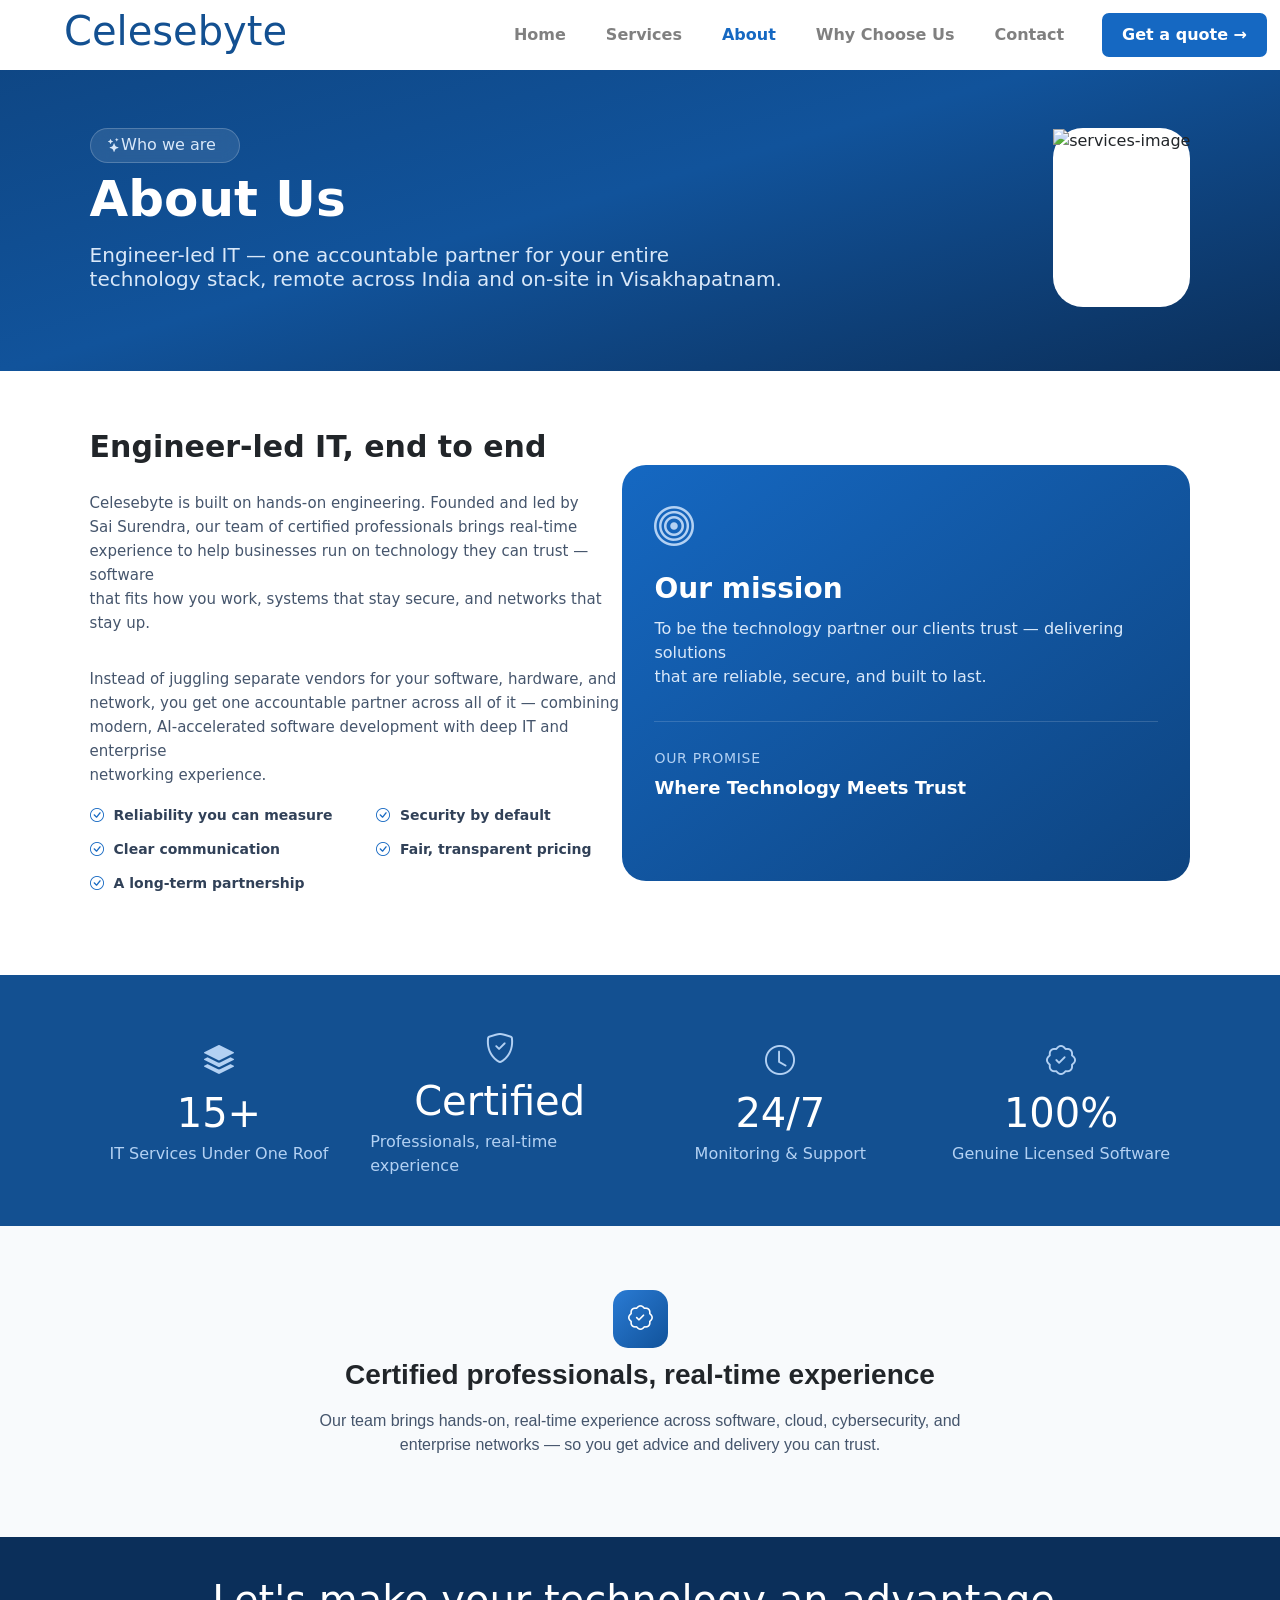
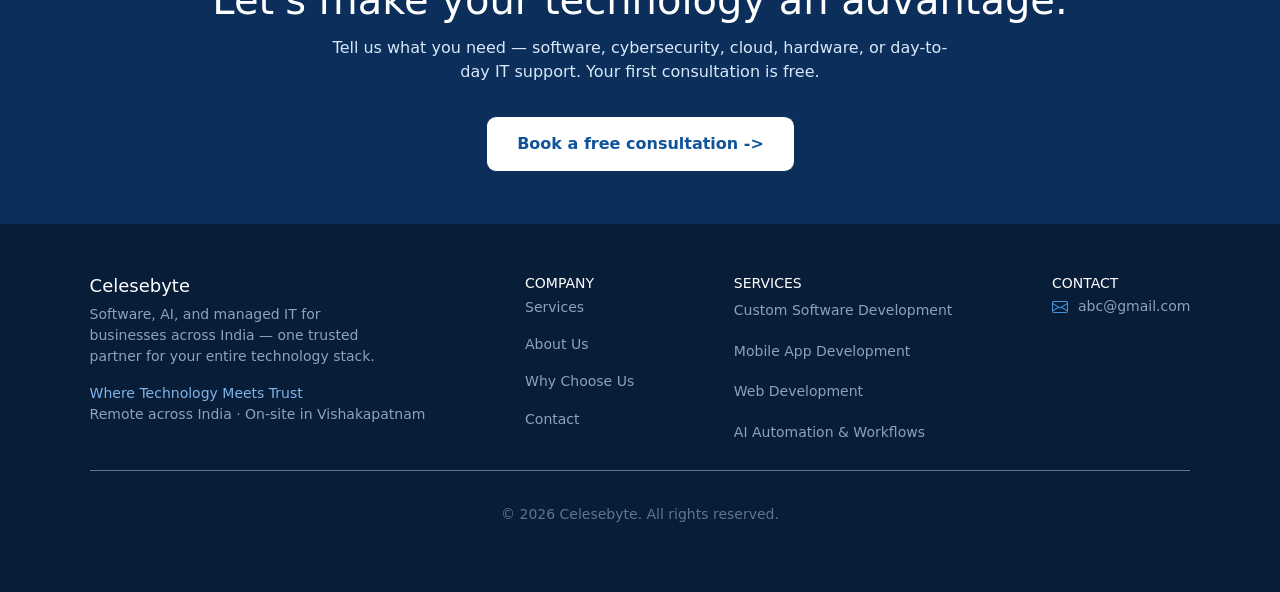
==== commit 38a7a771: "Update about.html" ====
--- a/template/about.html
+++ b/template/about.html
@@ -5,7 +5,7 @@
     <meta name="viewport" content="width=device-width, initial-scale=1.0">
     <title>Celesebyte</title>
     <link rel="stylesheet" href="static/css/common.css">
-    <link rel="stylesheet" href="static/css/home.css">
+    <link rel="stylesheet" href="static/css/about.css">
     <link rel="stylesheet" href="https://cdnjs.cloudflare.com/ajax/libs/font-awesome/6.7.2/css/all.min.css">
     <link rel="stylesheet" href="https://cdn.jsdelivr.net/npm/bootstrap-icons@1.13.1/font/bootstrap-icons.min.css">
     <link rel="stylesheet" href="https://cdn.jsdelivr.net/npm/bootstrap@5.3.8/dist/css/bootstrap.min.css" >
--- a/template/static/css/about.css
+++ b/template/static/css/about.css
@@ -0,0 +1,354 @@
+.about-sec1{
+    background: linear-gradient(to right bottom in oklab, rgb(14, 68, 128) 0%, rgb(17, 83, 155) 50%, rgb(11, 47, 90) 100%);
+    padding-left: 7%;
+    padding-right: 7%;
+    padding-top: 10%;
+    padding-bottom: 5%;
+}
+
+.what-we-are{
+    display: flex;
+    flex-direction: row;
+    justify-content: space-between;
+}
+
+.about-content{
+    display: flex;
+    flex-direction: column;
+    justify-content: center;
+}
+
+.about-image{
+    background-color: white;
+    border-radius: 30px;
+}
+
+.about-us{
+    display: flex;
+    flex-direction: row;
+    align-items:start;
+    justify-content: start;
+    background-color: oklab(0.999994 0.0000455678 0.0000200868 / 0.1);
+    border-bottom: 1px solid oklab(0.999994 0.0000455678 0.0000200868 / 0.2);
+    border-top: 1px solid oklab(0.999994 0.0000455678 0.0000200868 / 0.2);
+    border-left: 1px solid oklab(0.999994 0.0000455678 0.0000200868 / 0.2);
+    border-right: 1px solid oklab(0.999994 0.0000455678 0.0000200868 / 0.2);
+    backdrop-filter: blur(8px);
+    color: rgb(217, 232, 249);
+    font-size: 14px;
+    font-weight: 500;
+    line-height: 20px;
+    padding-top: 6px;
+    padding-left: 16px;
+    border-radius: 20px;
+    box-sizing: border-box;
+    width: 150px;
+}
+
+.about-content h1{
+    color: white;
+    margin-top: 20px;
+    font-size: 50px;
+    font-weight: 700;
+    line-height: 32px;
+} 
+
+.about-content p{
+    color: rgb(217, 232, 249);
+    display: block;
+    margin-top: 20px;
+    font-size: 20px;
+    line-height: 24px;
+    font-weight: 500px;
+}
+
+.about-sec2{
+    background-color: white;
+    padding-left: 7%;
+    padding-right: 7%;
+    padding-top: 5%;
+    padding-bottom: 5%;
+}
+
+.about-sec2-whole{
+    display: flex;
+    flex-direction: row;
+    justify-content: space-between;
+}
+
+.normal-content{
+    display: flex;
+    flex-direction: column;
+}
+
+.normal-content h3{
+    font-size: 30px;
+    font-weight: 700;
+    line-height: 24px;
+}
+
+.about-sec2-p{
+    font-size: 15px;
+    color: oklch(0.446 0.043 257.281);
+    margin-top: 24px;
+    line-height: 24px;
+}
+
+.about-sec2-p2{
+    font-size: 15px;
+    color: oklch(0.446 0.043 257.281);
+    margin-top: 16px;
+    line-height: 24px;
+}
+
+.list-items{
+    text-decoration: none;
+    list-style: none;
+    display: grid;
+    grid-template-columns: repeat(2,1fr);
+    row-gap: 10px;
+    column-gap: 40px;
+    padding-left: 0px;
+}
+
+.list-items li{
+    display: flex;
+    column-gap: 10px;
+    row-gap: 10px   ;
+    color: oklch(0.372 0.044 257.287);
+    text-decoration: none;
+    text-align: left;
+    line-height: 24px;
+    font-size: 14px;
+    font-weight: 600;
+}
+
+.list-items li i{
+    color: rgb(21, 104, 194);
+    font-weight: 900;    
+}
+
+.color-content{
+    background: linear-gradient(to right bottom in oklab, rgb(21, 104, 194) 0%, rgb(14, 68, 128) 100%);
+    border-radius: 24px;
+    border-top: 0px solid white;
+    border-bottom: 0px solid white;
+    border-left: 0px solid white;
+    border-right: 0px solid white;
+    padding: 32px 32px;
+    margin-top: 30px;
+    margin-bottom: 30px;
+}
+
+.color-content i{
+    color: rgb(179, 209, 243);
+    font-size: 40px;
+}
+
+.color-content h3{
+    color: rgb(255, 255, 255);
+    margin-top: 16px;
+    font-weight: 700;
+    line-height: 32px;
+}
+
+.color-content-p{
+    color: rgb(217, 232, 249);
+    line-height: 24px;
+    margin-top: 12px;
+}
+
+.our-promise{
+    color: rgb(255, 255, 255);
+    margin-top: 32px;
+    padding-top: 24px;
+    border-top: 1px solid oklab(0.999994 0.0000455678 0.0000200868 / 0.15);
+}
+
+.our-promise-p{
+    color: rgb(179, 209, 243);
+    font-size: 14px;
+    font-weight: 400;
+    letter-spacing: 0.7px;
+    line-height: 24px;
+    margin-bottom: 0px;
+}
+
+.our-promise-p1{
+    color: white;
+    font-size: 18px;
+    font-weight: 600;
+    line-height: 28px;
+    margin-top: 4px;
+    margin-bottom: 0px;
+}
+
+.about-sec3{
+    background-color: rgba(19, 80, 145);
+    padding-top: 4%;
+    padding-bottom: 3%;
+}
+
+.about-sec3-whole{
+    display: grid;
+    grid-template-columns: repeat(4, 1fr);
+    /* margin-top: 5%; */
+    gap: 2%;
+    /* width: 100%; */
+    padding-bottom: 10px;
+    padding-left: 7%;
+    padding-right: 7%;
+}
+
+.sec3-items{
+    display: flex;
+    flex-direction: column;
+    justify-content: center;
+    align-items: center;
+}
+
+.sec3-icons{
+    color: rgb(179, 209, 243);
+    font-size: 30px;
+    margin-bottom: 0px;
+}
+
+.sec3-items h1{
+    color: white;
+    margin-top: 2%;
+    margin-bottom: 0px;
+}
+
+.sec3-items p{
+    color: rgb(179, 209, 243);
+    line-height: 24px;
+    font-weight: 500;
+    margin-top: 2%;
+    margin-bottom: 0px;
+}
+
+.about-sec4{
+    background-color: oklch(0.984 0.003 247.858);
+    padding-bottom: 64px;
+    padding-top: 64px;
+}
+
+.about-sec4-whole{
+    padding-left: 7%;
+    padding-right: 7%;
+    display: flex;
+    flex-direction: column;
+    align-items: center;
+    text-align: center;
+}
+
+.sec4-icon{
+    background: linear-gradient(to right bottom in oklab, rgb(42, 123, 212) 0%, rgb(17, 83, 155) 100%);
+    border-top: 0px solid white;
+    border-right: 0px solid white;
+    border-bottom: 0px solid white;
+    border-left: 0px solid white;
+    color: rgb(255, 255, 255);
+    font-size: 25px;
+    padding: 10px 15px;
+    border-radius: 15px;
+    margin-bottom: 0px;
+}
+
+.about-sec4-whole h3{
+    margin-top: 10px;
+    font-family: sans-serif;
+    font-weight: 600;
+}
+
+.about-sec4-whole p{
+    margin-top: 10px;
+    font-family: sans-serif;
+    color: oklch(0.446 0.043 257.281);
+    font-weight: 500;
+}
+
+.about-sec5{
+   background-color: rgb(11, 47, 90);
+   padding-top: 4%;
+   padding-bottom: 4%;
+}
+
+.about-sec5-whole{
+    display: flex;
+    flex-direction: column;
+    align-items: center;
+    padding-left: 7%;
+    padding-right: 7%;
+}
+
+.about-sec5-whole h1{
+    color: white;
+    line-height: 24px;
+}
+
+.about-sec5-whole p{
+    color: rgb(217, 232, 249);
+    margin-top: 16px;
+    text-align: center;
+}
+
+.about-sec5-whole a{
+    background-color: white;
+    border-top: 1px solid rgb(11, 47, 90);
+    border-bottom: 1px solid rgb(11, 47, 90);
+    border-left: 1px solid rgb(11, 47, 90);
+    border-right: 1px sold rgb(11, 47, 90);
+    border-radius: 10px 10px;
+    padding: 15px 30px;
+    margin-top: 16px;
+    color: rgb(17, 83, 155);
+    text-decoration: none;
+    display: inline-flex;
+    font-weight: bold;
+    /* transition: 0.3 ease; */
+    transition-duration: 0.15s;
+}
+
+.about-sec5-whole a:hover{
+    transform: translateY(-5px);
+}
+
+.about-founder{
+    padding-top: 5%;
+    padding-bottom: 5%;
+    background-color: rgb(255, 255, 255);
+}
+
+.founder-whole{
+    margin-left: 7%;
+    margin-right: 7%;
+    padding: 40px 40px;
+}
+
+.founder-divide{
+    display: flex;
+    flex-direction: row;
+    align-items: start;
+    border-top: 1px solid oklch(0.929 0.013 255.508);
+    border-bottom: 1px solid oklch(0.929 0.013 255.508);
+    border-left: 1px solid oklch(0.929 0.013 255.508);
+    border-right: 1px solid oklch(0.929 0.013 255.508);
+    padding: 3% 3%;
+    margin-left: 18%;
+    margin-right: 18%;
+    row-gap: 32px;
+    column-gap: 32px;
+
+}
+
+.founder-sec1{
+    background: linear-gradient(to right bottom in oklab, rgb(42, 123, 212) 0%, rgb(17, 83, 155) 100%);
+    padding: 20px 20px;
+    border-radius: 50px;
+    color: white;
+    font-size: 30px;
+    font-weight: 700;
+    justify-content: center;
+    line-height: 36px;
+}
